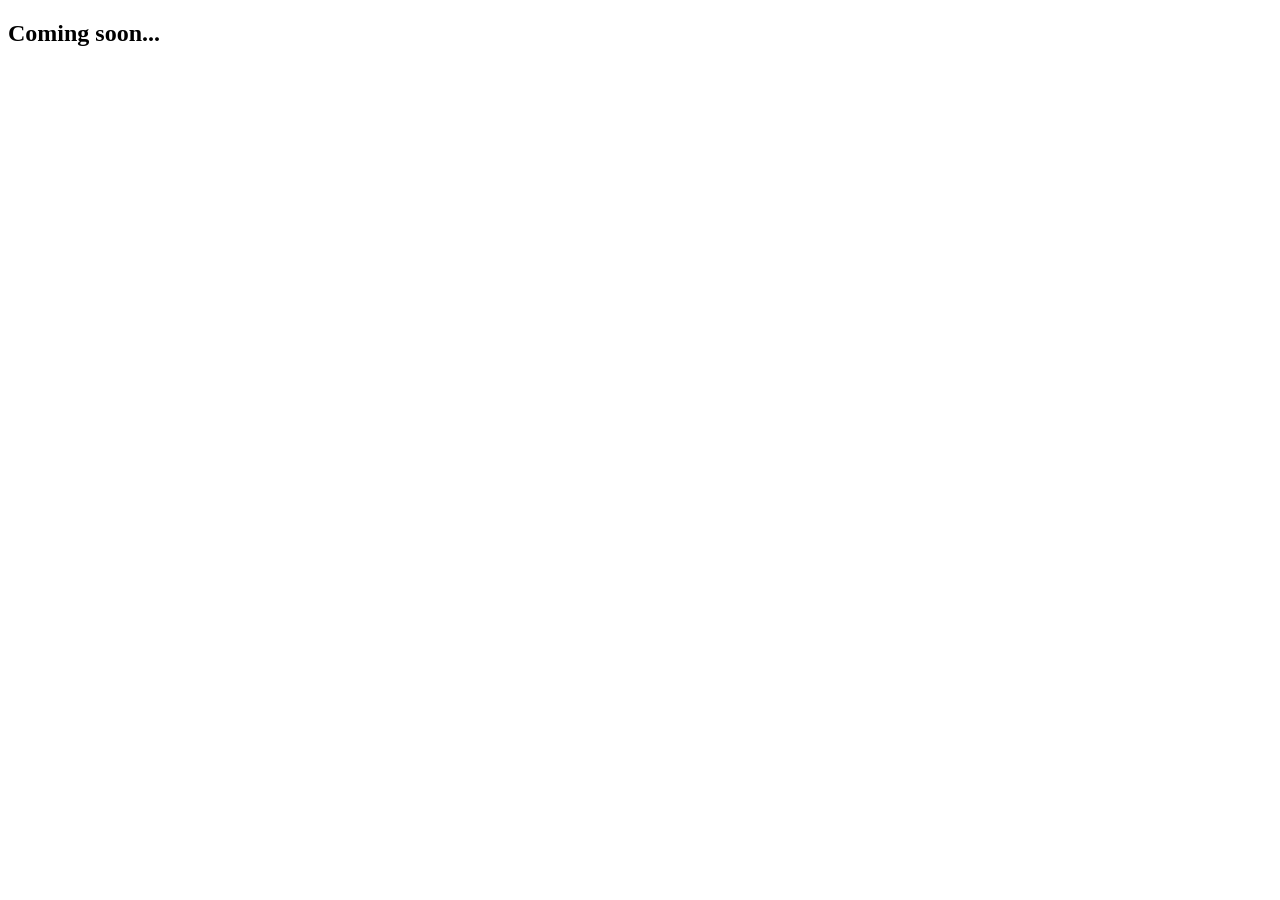
==== form.html @ 511ced15 "First commit" ====
<!doctype html>
<html lang="en">
  <head>
    <meta charset="UTF-8" />
    <meta name="viewport" content="width=device-width, initial-scale=1.0" />
    <title>Form</title>
  </head>
  <body>
    <h2>Coming soon...</h2>
  </body>
</html>
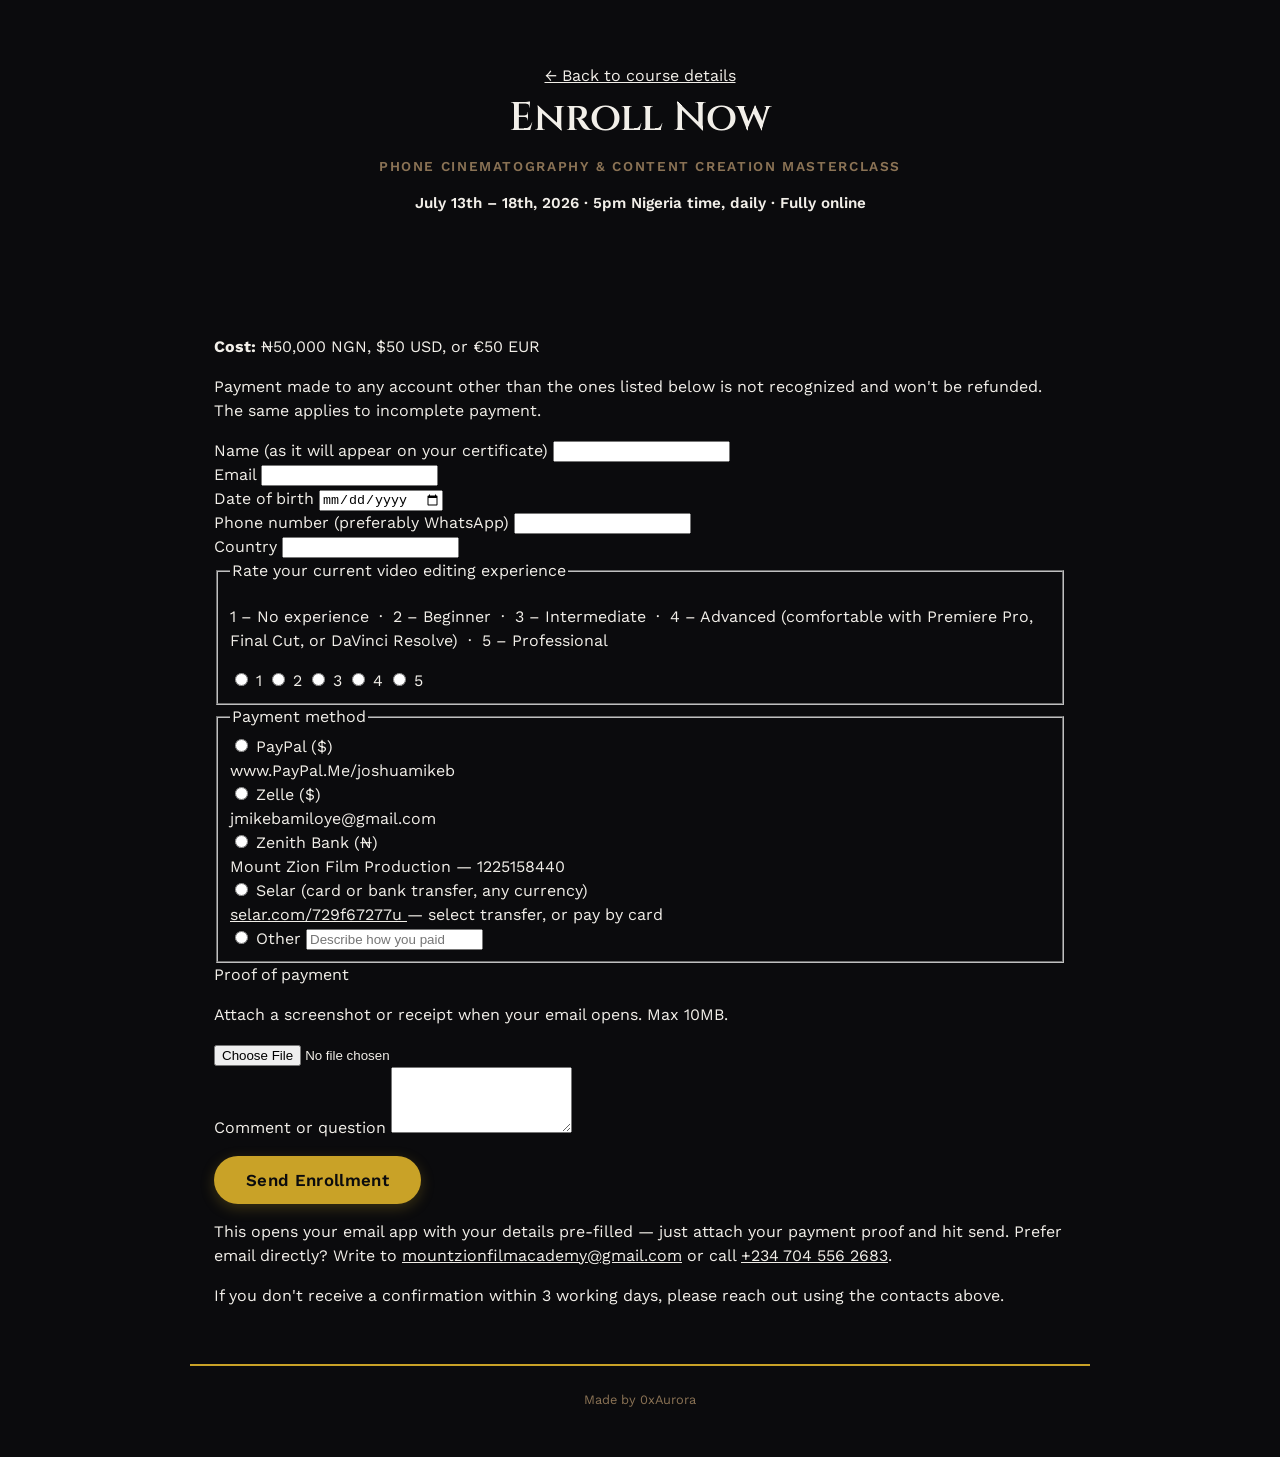
==== commit bf1f67f4: "Enhance enrollment form for Mount Zion Film Academy Updated the form to include enrollment details f" ====
--- a/form.html
+++ b/form.html
@@ -3,9 +3,302 @@
   <head>
     <meta charset="UTF-8" />
     <meta name="viewport" content="width=device-width, initial-scale=1.0" />
-    <title>Form</title>
+    <meta
+      name="description"
+      content="Enroll in the Mount Zion Film Academy Phone Cinematography & Content Creation Masterclass."
+    />
+    <title>Enroll — Mount Zion Film Academy</title>
+    <link rel="preconnect" href="https://fonts.googleapis.com" />
+    <link rel="preconnect" href="https://fonts.gstatic.com" crossorigin />
+    <link
+      href="https://fonts.googleapis.com/css2?family=Cinzel:wght@500;600;700&family=Work+Sans:wght@400;500;600&display=swap"
+      rel="stylesheet"
+    />
+    <link rel="stylesheet" href="style.css" />
+    <link rel="stylesheet" href="form.css" />
   </head>
   <body>
-    <h2>Coming soon...</h2>
+    <header class="hero hero--compact">
+      <a href="index.html" class="back-link">&larr; Back to course details</a>
+      <h1 class="form-title">Enroll Now</h1>
+      <p class="eyebrow">Phone Cinematography &amp; Content Creation Masterclass</p>
+      <p class="date">July 13th – 18th, 2026 &middot; 5pm Nigeria time, daily &middot; Fully online</p>
+    </header>
+
+    <main class="section form-shell">
+      <div class="notice">
+        <p><strong>Cost:</strong> ₦50,000 NGN, $50 USD, or €50 EUR</p>
+        <p>
+          Payment made to any account other than the ones listed below is
+          not recognized and won't be refunded. The same applies to
+          incomplete payment.
+        </p>
+      </div>
+
+      <form id="enroll-form" novalidate>
+        <div class="field">
+          <label for="name">Name (as it will appear on your certificate)</label>
+          <input type="text" id="name" name="name" required />
+          <span class="error" data-error-for="name"></span>
+        </div>
+
+        <div class="field">
+          <label for="email">Email</label>
+          <input type="email" id="email" name="email" required />
+          <span class="error" data-error-for="email"></span>
+        </div>
+
+        <div class="field">
+          <label for="dob">Date of birth</label>
+          <input type="date" id="dob" name="dob" required />
+          <span class="error" data-error-for="dob"></span>
+        </div>
+
+        <div class="field">
+          <label for="phone">Phone number (preferably WhatsApp)</label>
+          <input type="tel" id="phone" name="phone" required />
+          <span class="error" data-error-for="phone"></span>
+        </div>
+
+        <div class="field">
+          <label for="country">Country</label>
+          <input type="text" id="country" name="country" required />
+          <span class="error" data-error-for="country"></span>
+        </div>
+
+        <fieldset class="field">
+          <legend>Rate your current video editing experience</legend>
+          <p class="hint">
+            1 – No experience &nbsp;·&nbsp; 2 – Beginner &nbsp;·&nbsp;
+            3 – Intermediate &nbsp;·&nbsp; 4 – Advanced (comfortable with
+            Premiere Pro, Final Cut, or DaVinci Resolve) &nbsp;·&nbsp;
+            5 – Professional
+          </p>
+          <div class="radio-row">
+            <label><input type="radio" name="experience" value="1" required /> 1</label>
+            <label><input type="radio" name="experience" value="2" /> 2</label>
+            <label><input type="radio" name="experience" value="3" /> 3</label>
+            <label><input type="radio" name="experience" value="4" /> 4</label>
+            <label><input type="radio" name="experience" value="5" /> 5</label>
+          </div>
+          <span class="error" data-error-for="experience"></span>
+        </fieldset>
+
+        <fieldset class="field">
+          <legend>Payment method</legend>
+          <div class="payment-option">
+            <label>
+              <input type="radio" name="payment_method" value="PayPal" required />
+              PayPal ($)
+            </label>
+            <div class="payment-detail" data-detail-for="PayPal">
+              www.PayPal.Me/joshuamikeb
+            </div>
+          </div>
+          <div class="payment-option">
+            <label>
+              <input type="radio" name="payment_method" value="Zelle" />
+              Zelle ($)
+            </label>
+            <div class="payment-detail" data-detail-for="Zelle">
+              jmikebamiloye@gmail.com
+            </div>
+          </div>
+          <div class="payment-option">
+            <label>
+              <input type="radio" name="payment_method" value="Zenith Bank" />
+              Zenith Bank (₦)
+            </label>
+            <div class="payment-detail" data-detail-for="Zenith Bank">
+              Mount Zion Film Production — 1225158440
+            </div>
+          </div>
+          <div class="payment-option">
+            <label>
+              <input type="radio" name="payment_method" value="Selar" />
+              Selar (card or bank transfer, any currency)
+            </label>
+            <div class="payment-detail" data-detail-for="Selar">
+              <a href="https://selar.com/729f67277u" target="_blank" rel="noopener">
+                selar.com/729f67277u
+              </a>
+              — select transfer, or pay by card
+            </div>
+          </div>
+          <div class="payment-option">
+            <label>
+              <input type="radio" name="payment_method" value="Other" />
+              Other
+            </label>
+            <input
+              type="text"
+              class="payment-other-input"
+              name="payment_method_other"
+              placeholder="Describe how you paid"
+            />
+          </div>
+          <span class="error" data-error-for="payment_method"></span>
+        </fieldset>
+
+        <div class="field">
+          <label for="proof">Proof of payment</label>
+          <p class="hint">
+            Attach a screenshot or receipt when your email opens. Max 10MB.
+          </p>
+          <input type="file" id="proof" name="proof" accept="image/*,.pdf" required />
+          <span class="error" data-error-for="proof"></span>
+        </div>
+
+        <div class="field">
+          <label for="comment">Comment or question</label>
+          <textarea id="comment" name="comment" rows="4" required></textarea>
+          <span class="error" data-error-for="comment"></span>
+        </div>
+
+        <button type="submit" class="button">Send Enrollment</button>
+        <p class="hint hint--footer">
+          This opens your email app with your details pre-filled — just
+          attach your payment proof and hit send. Prefer email directly?
+          Write to
+          <a href="mailto:mountzionfilmacademy@gmail.com">mountzionfilmacademy@gmail.com</a>
+          or call <a href="tel:+2347045562683">+234 704 556 2683</a>.
+        </p>
+        <p class="hint">
+          If you don't receive a confirmation within 3 working days, please
+          reach out using the contacts above.
+        </p>
+      </form>
+    </main>
+
+    <footer class="site-footer">
+      <p class="brand">Made by 0xAurora</p>
+    </footer>
+
+    <script>
+      (function () {
+        const form = document.getElementById("enroll-form");
+        const paymentDetails = document.querySelectorAll(".payment-detail");
+        const paymentRadios = document.querySelectorAll(
+          'input[name="payment_method"]'
+        );
+
+        // Show only the selected payment method's account details
+        function updatePaymentDetails() {
+          const selected = document.querySelector(
+            'input[name="payment_method"]:checked'
+          );
+          paymentDetails.forEach((el) => {
+            el.classList.toggle(
+              "is-visible",
+              !!selected && el.dataset.detailFor === selected.value
+            );
+          });
+        }
+        paymentRadios.forEach((radio) =>
+          radio.addEventListener("change", updatePaymentDetails)
+        );
+
+        function setError(fieldName, message) {
+          const el = form.querySelector(`[data-error-for="${fieldName}"]`);
+          if (el) el.textContent = message || "";
+        }
+
+        function clearAllErrors() {
+          form
+            .querySelectorAll(".error")
+            .forEach((el) => (el.textContent = ""));
+        }
+
+        function validate() {
+          clearAllErrors();
+          let isValid = true;
+
+          const requiredTextFields = [
+            "name",
+            "email",
+            "dob",
+            "phone",
+            "country",
+            "comment",
+          ];
+          requiredTextFields.forEach((fieldName) => {
+            const field = form.elements[fieldName];
+            if (!field.value.trim()) {
+              setError(fieldName, "This field is required.");
+              isValid = false;
+            }
+          });
+
+          const email = form.elements["email"];
+          if (
+            email.value.trim() &&
+            !/^[^\s@]+@[^\s@]+\.[^\s@]+$/.test(email.value.trim())
+          ) {
+            setError("email", "Enter a valid email address.");
+            isValid = false;
+          }
+
+          if (!form.querySelector('input[name="experience"]:checked')) {
+            setError("experience", "Please select your experience level.");
+            isValid = false;
+          }
+
+          if (!form.querySelector('input[name="payment_method"]:checked')) {
+            setError("payment_method", "Please select a payment method.");
+            isValid = false;
+          }
+
+          const proof = form.elements["proof"];
+          if (!proof.files.length) {
+            setError("proof", "Please select a file to attach.");
+            isValid = false;
+          } else if (proof.files[0].size > 10 * 1024 * 1024) {
+            setError("proof", "File must be under 10MB.");
+            isValid = false;
+          }
+
+          return isValid;
+        }
+
+        function buildMailtoLink() {
+          const selectedPayment = form.querySelector(
+            'input[name="payment_method"]:checked'
+          );
+          const paymentValue = selectedPayment
+            ? selectedPayment.value === "Other"
+              ? form.elements["payment_method_other"].value || "Other"
+              : selectedPayment.value
+            : "";
+          const experience = form.querySelector(
+            'input[name="experience"]:checked'
+          );
+
+          const lines = [
+            `Name: ${form.elements["name"].value}`,
+            `Email: ${form.elements["email"].value}`,
+            `Date of birth: ${form.elements["dob"].value}`,
+            `Phone: ${form.elements["phone"].value}`,
+            `Country: ${form.elements["country"].value}`,
+            `Video editing experience: ${experience ? experience.value : ""}`,
+            `Payment method: ${paymentValue}`,
+            `Comment/Question: ${form.elements["comment"].value}`,
+            "",
+            "(Proof of payment attached separately)",
+          ];
+
+          const subject = encodeURIComponent(
+            "Masterclass Enrollment — " + form.elements["name"].value
+          );
+          const body = encodeURIComponent(lines.join("\n"));
+          return `mailto:mountzionfilmacademy@gmail.com?subject=${subject}&body=${body}`;
+        }
+
+        form.addEventListener("submit", function (event) {
+          event.preventDefault();
+          if (!validate()) return;
+          window.location.href = buildMailtoLink();
+        });
+      })();
+    </script>
   </body>
 </html>
--- a/style.css
+++ b/style.css
@@ -0,0 +1,266 @@
+/* ---------- Tokens ---------- */
+:root {
+  --bg: #0b0b0d;
+  --bg-raised: #15151a;
+  --text: #f2efe9;
+  --gold: #c9a227;
+  --gold-bright: #e0b92e;
+  --bronze: #8b7355;
+
+  --font-display: "Cinzel", serif;
+  --font-body: "Work Sans", Arial, sans-serif;
+
+  --space-1: 8px;
+  --space-2: 16px;
+  --space-3: 24px;
+  --space-4: 40px;
+  --space-5: 64px;
+
+  --max-width: 720px;
+}
+
+/* ---------- Reset ---------- */
+*,
+*::before,
+*::after {
+  box-sizing: border-box;
+}
+
+body {
+  margin: 0;
+  padding: 0;
+  background-color: var(--bg);
+  color: var(--text);
+  font-family: var(--font-body);
+  line-height: 1.5;
+  -webkit-font-smoothing: antialiased;
+}
+
+img {
+  max-width: 100%;
+  display: block;
+}
+
+a {
+  color: inherit;
+}
+
+/* Visible focus ring for keyboard users */
+a:focus-visible,
+button:focus-visible,
+input:focus-visible,
+textarea:focus-visible,
+select:focus-visible {
+  outline: 2px solid var(--gold-bright);
+  outline-offset: 3px;
+}
+
+/* ---------- Layout shell ---------- */
+.hero,
+.section,
+.site-footer {
+  max-width: var(--max-width);
+  margin: 0 auto;
+  padding: var(--space-4) var(--space-3);
+}
+
+/* ---------- Hero ---------- */
+.hero {
+  display: flex;
+  flex-direction: column;
+  align-items: center;
+  text-align: center;
+  padding-top: var(--space-5);
+}
+
+.logo {
+  border-radius: 50%;
+  margin-bottom: var(--space-3);
+}
+
+h1 {
+  font-family: var(--font-display);
+  font-size: clamp(1.75rem, 5vw, 2.5rem);
+  font-weight: 600;
+  margin: 0 0 var(--space-1);
+}
+
+.eyebrow {
+  font-size: 0.85rem;
+  letter-spacing: 0.12em;
+  text-transform: uppercase;
+  color: var(--bronze);
+  font-weight: 600;
+  margin: 0 0 var(--space-2);
+}
+
+.course-title {
+  font-family: var(--font-display);
+  color: var(--gold);
+  font-size: clamp(1.4rem, 4.5vw, 2rem);
+  font-weight: 600;
+  line-height: 1.3;
+  margin: 0 0 var(--space-2);
+}
+
+.date {
+  font-weight: 600;
+  font-size: 0.95rem;
+  margin: 0 0 var(--space-3);
+}
+
+.lede {
+  font-size: 1rem;
+  max-width: 52ch;
+  margin: 0 0 var(--space-3);
+}
+
+/* ---------- Sprocket divider (signature element) ---------- */
+.divider {
+  display: flex;
+  justify-content: center;
+  gap: var(--space-1);
+  padding: var(--space-2) 0;
+}
+
+.divider span {
+  width: 8px;
+  height: 8px;
+  background-color: var(--gold);
+  border-radius: 2px;
+  opacity: 0.7;
+}
+
+/* ---------- Sections ---------- */
+.section-title {
+  font-family: var(--font-display);
+  color: var(--gold);
+  font-size: 1.3rem;
+  font-weight: 600;
+  margin: var(--space-4) 0 var(--space-2);
+}
+
+.section-title:first-child {
+  margin-top: 0;
+}
+
+.subhead {
+  font-weight: 600;
+  font-size: 1rem;
+  color: var(--text);
+  margin: var(--space-3) 0 var(--space-1);
+}
+
+ul {
+  margin: 0 0 var(--space-2);
+  padding-left: var(--space-3);
+}
+
+li {
+  margin-bottom: var(--space-1);
+}
+
+li::marker {
+  color: var(--gold);
+}
+
+/* ---------- Buttons ---------- */
+.button {
+  display: inline-block;
+  font-family: var(--font-body);
+  font-weight: 600;
+  font-size: 1.05rem;
+  letter-spacing: 0.02em;
+  padding: 14px 32px;
+  border-radius: 999px;
+  background-color: var(--gold);
+  color: var(--bg);
+  text-decoration: none;
+  text-align: center;
+  border: none;
+  cursor: pointer;
+  margin-top: var(--space-2);
+  box-shadow: 0 4px 14px rgba(201, 162, 39, 0.25);
+  transition: background-color 0.15s ease, transform 0.15s ease;
+}
+
+.button:hover {
+  background-color: var(--gold-bright);
+  transform: translateY(-1px);
+}
+
+/* ---------- Children's camp section ---------- */
+.section--camp {
+  text-align: left;
+}
+
+.camp-image {
+  border-radius: 8px;
+  margin: 0 auto var(--space-3);
+  border: 1px solid var(--bronze);
+}
+
+/* ---------- Footer ---------- */
+.site-footer {
+  border-top: 2px solid var(--gold);
+  text-align: center;
+  padding-top: var(--space-3);
+  padding-bottom: var(--space-4);
+}
+
+.site-footer p {
+  margin: 0 0 var(--space-1);
+}
+
+.site-footer a {
+  text-decoration: underline;
+}
+
+.brand {
+  font-size: 0.8rem;
+  color: var(--bronze);
+  margin-top: var(--space-2);
+}
+
+/* ---------- Responsive: tablet and up ---------- */
+@media (min-width: 700px) {
+  :root {
+    --max-width: 900px;
+  }
+
+  main.section {
+    display: grid;
+    grid-template-columns: 1fr 1fr;
+    column-gap: var(--space-4);
+  }
+
+  main.section > * {
+    grid-column: 1 / -1;
+  }
+
+  /* Two-column split: cinematography+content in col 1, mobile editing+why/who in col 2 */
+  main.section .section-title:nth-of-type(1),
+  main.section .subhead:nth-of-type(1),
+  main.section ul:nth-of-type(1),
+  main.section .subhead:nth-of-type(2),
+  main.section ul:nth-of-type(2) {
+    grid-column: 1 / 2;
+  }
+
+  main.section .subhead:nth-of-type(3),
+  main.section ul:nth-of-type(3),
+  main.section .section-title:nth-of-type(2),
+  main.section ul:nth-of-type(4),
+  main.section .section-title:nth-of-type(3),
+  main.section .lede,
+  main.section .button {
+    grid-column: 2 / 3;
+  }
+}
+
+/* Respect reduced motion preference */
+@media (prefers-reduced-motion: reduce) {
+  * {
+    transition: none !important;
+  }
+}
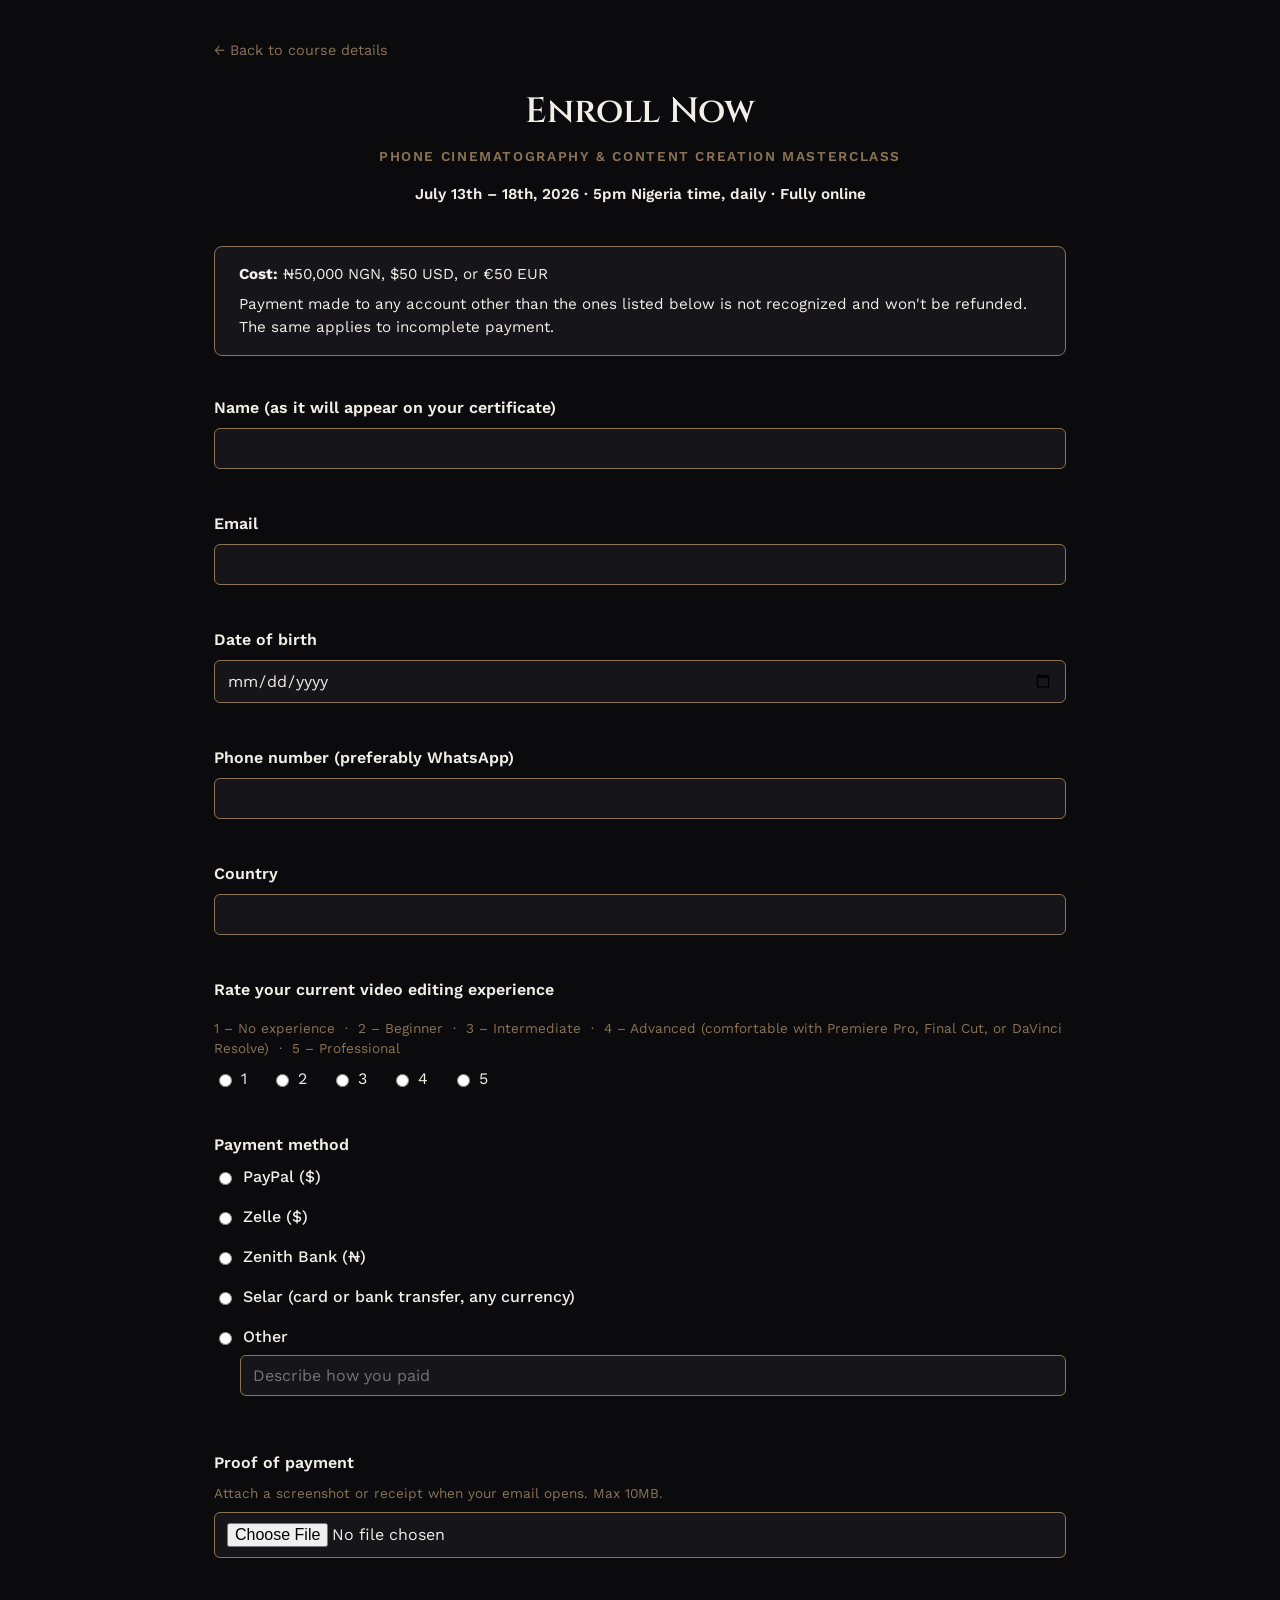
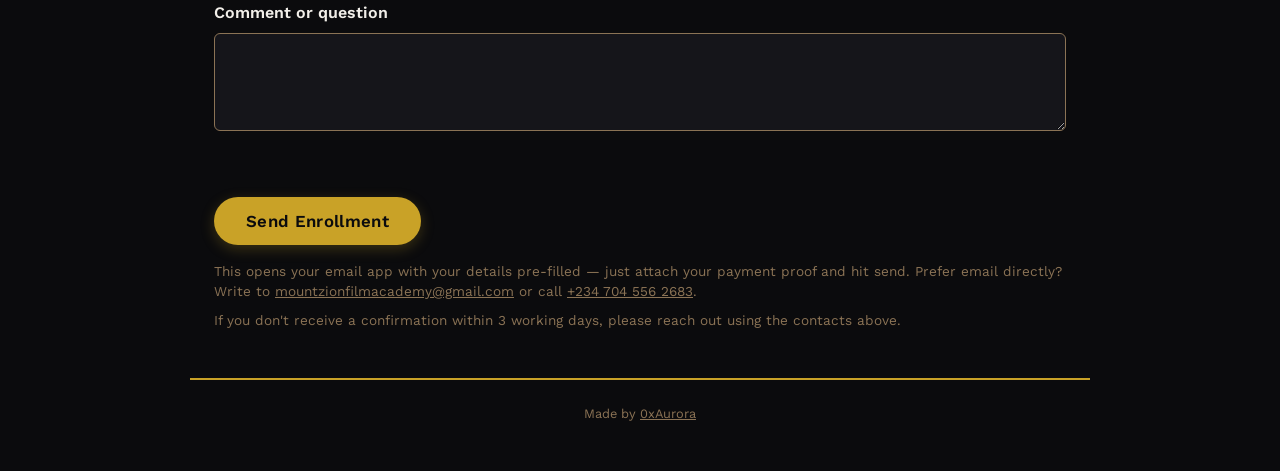
==== commit cfe34bfd: "Update footer to include a link to 0xAurora" ====
--- a/form.html
+++ b/form.html
@@ -171,7 +171,7 @@
     </main>
 
     <footer class="site-footer">
-      <p class="brand">Made by 0xAurora</p>
+      <p class="brand">Made by <a href="0xaurora.vercel.app">0xAurora</a></p>
     </footer>
 
     <script>
--- a/form.css
+++ b/form.css
@@ -0,0 +1,167 @@
+.hero--compact {
+  padding-top: var(--space-4);
+  padding-bottom: var(--space-2);
+}
+
+.back-link {
+  align-self: flex-start;
+  font-size: 0.9rem;
+  color: var(--bronze);
+  text-decoration: none;
+  margin-bottom: var(--space-3);
+}
+
+.back-link:hover {
+  text-decoration: underline;
+}
+
+.form-title {
+  font-family: var(--font-display);
+  font-size: clamp(1.6rem, 5vw, 2.2rem);
+  margin: 0 0 var(--space-1);
+}
+
+.form-shell {
+  padding-top: 0;
+}
+
+.notice {
+  background-color: var(--bg-raised);
+  border: 1px solid var(--bronze);
+  border-radius: 8px;
+  padding: var(--space-2) var(--space-3);
+  margin-bottom: var(--space-4);
+  font-size: 0.95rem;
+}
+
+.notice p {
+  margin: 0 0 var(--space-1);
+}
+
+.notice p:last-child {
+  margin-bottom: 0;
+}
+
+.field,
+fieldset.field {
+  border: none;
+  padding: 0;
+  margin: 0 0 var(--space-3);
+}
+
+label {
+  display: block;
+  font-weight: 600;
+  margin-bottom: var(--space-1);
+}
+
+legend {
+  font-weight: 600;
+  padding: 0;
+  margin-bottom: var(--space-1);
+}
+
+input[type="text"],
+input[type="email"],
+input[type="tel"],
+input[type="date"],
+input[type="file"],
+textarea {
+  width: 100%;
+  padding: 10px 12px;
+  background-color: var(--bg-raised);
+  border: 1px solid var(--bronze);
+  border-radius: 6px;
+  color: var(--text);
+  font-family: var(--font-body);
+  font-size: 1rem;
+}
+
+textarea {
+  resize: vertical;
+}
+
+.hint {
+  font-size: 0.85rem;
+  color: var(--bronze);
+  margin: var(--space-1) 0;
+}
+
+.hint--footer {
+  margin-top: var(--space-2);
+}
+
+.radio-row {
+  display: flex;
+  gap: var(--space-3);
+  flex-wrap: wrap;
+  margin-top: var(--space-1);
+}
+
+.radio-row label {
+  display: flex;
+  align-items: center;
+  gap: 6px;
+  font-weight: 400;
+  margin-bottom: 0;
+}
+
+.payment-option {
+  margin-bottom: var(--space-2);
+}
+
+.payment-option label {
+  display: flex;
+  align-items: center;
+  gap: 8px;
+  font-weight: 500;
+  margin-bottom: 0;
+}
+
+.payment-detail {
+  display: none;
+  margin: 6px 0 0 26px;
+  padding: 8px 12px;
+  background-color: var(--bg-raised);
+  border-left: 3px solid var(--gold);
+  border-radius: 4px;
+  font-size: 0.9rem;
+}
+
+.payment-detail.is-visible {
+  display: block;
+}
+
+.payment-other-input {
+  width: 100%;
+  margin-top: 6px;
+  margin-left: 26px;
+  max-width: calc(100% - 26px);
+  padding: 8px 10px;
+  background-color: var(--bg-raised);
+  border: 1px solid var(--bronze);
+  border-radius: 6px;
+  color: var(--text);
+  font-family: var(--font-body);
+}
+
+.error {
+  display: block;
+  color: #e0796f;
+  font-size: 0.85rem;
+  margin-top: 4px;
+  min-height: 1.1em;
+}
+
+button.button {
+  width: 100%;
+  border: none;
+  font-family: var(--font-body);
+}
+
+@media (min-width: 600px) {
+  button.button {
+    width: auto;
+  }
+    }
+  
